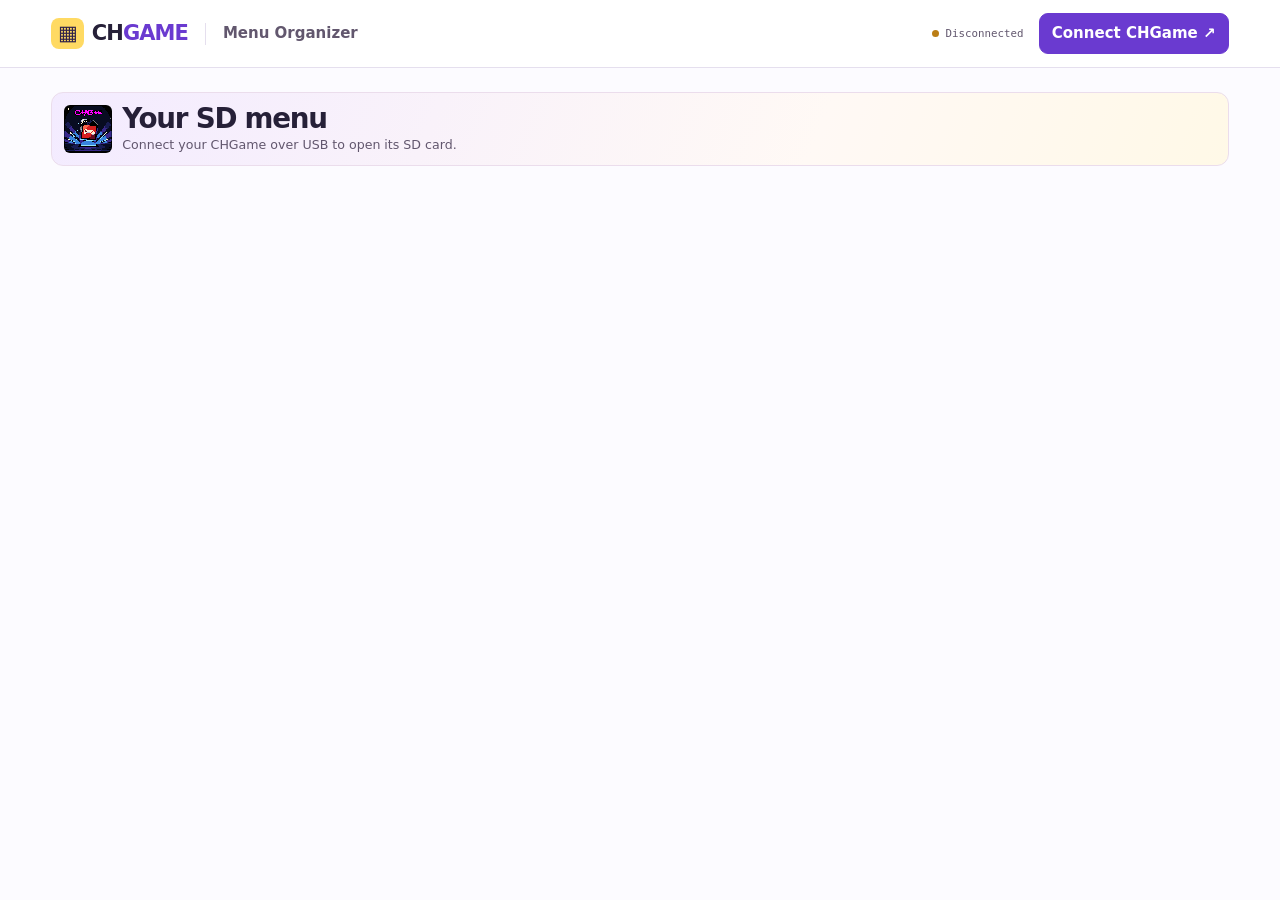
==== src/index.html @ 65e4be5d "Add the standalone CHGame menu organizer" ====
<!doctype html>
<html lang="en">
<head>
  <meta charset="utf-8">
  <meta name="viewport" content="width=device-width, initial-scale=1">
  <meta name="theme-color" content="#ffffff">
  <link rel="icon" href="assets/cover.png" type="image/png">
  <title>CHGame Menu Organizer</title>
  <link rel="stylesheet" href="style.css">
  <script type="module" src="app.mjs"></script>
</head>
<body>
  <header class="masthead">
    <a class="brand" href="" aria-label="CHGame Menu Organizer"><span class="mark" aria-hidden="true">▦</span> CH<span>GAME</span></a>
    <span class="divider"></span>
    <span class="product">Menu Organizer</span>
    <div class="device-actions">
      <span id="mode" class="connection" role="status"><i aria-hidden="true"></i><span id="mode-label">Disconnected</span></span>
      <button id="connect" class="primary">Connect CHGame <span aria-hidden="true">↗</span></button>
    </div>
  </header>

  <main>
      <div class="navigation" id="navigation" hidden>
        <nav id="categories" aria-label="Menu categories"></nav>
        <div id="device-controls" hidden>
          <button id="rescan">Rescan SD</button>
        </div>
      </div>
      <header class="category-header">
        <div class="category-identity">
          <button id="back-category" hidden>← Back</button>
          <img class="cover" id="cover" src="assets/cover.png" alt="">
          <div>
            <h1 id="heading">
              <span id="category-label">Your SD menu</span>
              <button type="button" id="rename-category" class="rename-category" hidden>
                <span id="rename-label"></span><span class="rename-icon" aria-hidden="true">✎</span>
              </button>
            </h1>
            <form id="rename-form" class="rename-form" hidden>
              <input id="category-name" aria-label="Category name" autocomplete="off" spellcheck="false">
              <button type="submit" class="primary">Done</button>
              <button type="button" id="cancel-rename">Cancel</button>
            </form>
            <p id="summary"></p>
          </div>
        </div>
        <div class="toolbar-actions" id="menu-toolbar" hidden>
          <select id="auto-organize" aria-label="Auto organize">
            <option value="">Auto organize</option>
            <option value="alphabetical">Alphabetical</option>
            <option value="newest" id="newest-option">Newest first</option>
            <option value="restore" id="restore-order" disabled>Restore manual order</option>
          </select>
          <button id="remove-category" class="danger" hidden>Remove category</button>
          <button id="import">Import .chgame</button>
          <button id="undo" disabled>Reset changes</button>
          <button id="save" class="primary" disabled>Save to SD</button>
        </div>
      </header>
      <p class="status" id="status" role="status"></p>
      <section id="transfer" class="transfer" aria-labelledby="transfer-title" hidden>
        <span class="transfer-icon" aria-hidden="true"></span>
        <div class="transfer-body">
          <div class="transfer-heading">
            <h2 id="transfer-title"></h2>
            <span id="transfer-count"></span>
          </div>
          <div id="transfer-phase" role="status"></div>
          <div id="transfer-file" hidden></div>
          <div class="transfer-track" id="transfer-track" role="progressbar" aria-label="Current SD transfer">
            <span id="transfer-fill"></span>
          </div>
        </div>
      </section>
      <div class="content" id="menu-content" hidden>
        <section class="shelf" id="shelf" aria-labelledby="heading">
          <aside class="inspector" id="inspector" aria-label="Selected entry" hidden></aside>
          <span id="insertion-bar" class="insertion-bar" aria-hidden="true" hidden></span>
        </section>
      </div>
  </main>
  <input id="package-file" type="file" accept=".chgame" hidden>
  <dialog id="install-dialog" aria-labelledby="install-title">
    <form method="dialog">
      <h2>Allow SD helper uploads?</h2>
      <p>The helper replaces the game in console memory. You can relaunch games from the SD card.</p>
      <div class="dialog-actions"><button value="cancel" autofocus>Cancel</button><button class="primary" value="install">Allow and remember</button></div>
    </form>
  </dialog>
  <dialog id="confirmation" aria-labelledby="confirmation-title" aria-describedby="confirmation-message">
    <form method="dialog">
      <h2 id="confirmation-title"></h2>
      <p id="confirmation-message"></p>
      <p id="confirmation-detail" hidden></p>
      <fieldset id="confirmation-choices" class="dialog-choices" hidden></fieldset>
      <label id="confirmation-field" class="dialog-field" hidden>
        <span id="confirmation-field-label"></span>
        <input id="confirmation-input" autocomplete="off">
      </label>
      <div id="cover-generator" class="cover-generator" hidden>
        <img id="generated-cover" width="128" height="128" alt="Category cover preview">
        <button id="shuffle-cover" type="button">↻ Shuffle cover</button>
      </div>
      <div class="dialog-actions">
        <button id="confirmation-cancel" type="button" autofocus>Cancel</button>
        <button id="confirmation-accept" class="primary" value="accept"></button>
      </div>
    </form>
  </dialog>
</body>
</html>
---- src/style.css ----
:root {
  color-scheme: light;
  font: 15px/1.5 "Instrument Sans", system-ui, sans-serif;
  --page: #fcfbff;
  --panel: #ffffff;
  --line: #e5dfee;
  --text: #262038;
  --muted: #62576e;
  --accent: #6a3ad0;
  --tint: #f1eaff;
  --mono: "IBM Plex Mono", ui-monospace, monospace;
}
* { box-sizing: border-box; }
body { margin: 0; background: var(--page); color: var(--text); }
[hidden] { display: none !important; }
button, select {
  font: inherit; border: 1px solid var(--line); border-radius: 9px; color: var(--text);
  background: white; padding: .58rem .82rem;
}
button { cursor: pointer; }
button:hover:not(:disabled) { border-color: #b59bdc; background: var(--tint); }
button:disabled { opacity: .46; cursor: default; }
button:focus-visible, a:focus-visible, select:focus-visible { outline: 2px solid var(--accent); outline-offset: 3px; }
button.primary { background: var(--accent); border-color: var(--accent); color: white; font-weight: 720; }
button.primary:hover:not(:disabled) { background: #5528b7; }
button.danger { color: #a22545; }
button.danger:hover:not(:disabled) { background: #fff0f3; border-color: #e1a4b3; }
button.primary.danger { background: #a22545; border-color: #a22545; color: white; }
button.primary.danger:hover:not(:disabled) { background: #851733; border-color: #851733; }
.masthead {
  min-height: 68px; display: flex; align-items: center; gap: 17px; padding: 10px clamp(14px, 4vw, 56px);
  border-bottom: 1px solid var(--line); background: white;
}
.brand { color: var(--text); display: flex; align-items: center; text-decoration: none; font-weight: 850; letter-spacing: -.045em; font-size: 1.4rem; white-space: nowrap; }
.brand span { color: var(--accent); }
.brand .mark { margin-right: .55rem; background: #ffda63; color: #302249; border-radius: 8px; padding: 0 .45rem; }
.divider { height: 22px; width: 1px; background: var(--line); }
.product { color: var(--muted); font-weight: 550; }
.device-actions { display: flex; align-items: center; gap: 1rem; margin-left: auto; }
.connection { font: .72rem var(--mono); color: var(--muted); white-space: nowrap; }
.connection i { display:inline-block; width: 7px; height: 7px; border-radius: 100%; background: #bb7e16; margin-right: 6px; }
.connection[data-live="true"] i { background: #218353; }
main { width: min(100%, 1430px); margin-inline: auto; padding: 24px clamp(14px, 4vw, 56px) 46px; }
.navigation { display: flex; justify-content: space-between; gap: 10px; flex-wrap: wrap; margin-bottom: 12px; }
#categories { display: flex; flex: 1 1 360px; min-width: 0; gap: 7px; overflow-x: auto; padding: 4px; }
#categories button { display: flex; align-items: center; gap: .5rem; flex: 0 0 auto; max-width: 240px; padding: .25rem .65rem .25rem .3rem; }
#categories span { overflow: hidden; text-overflow: ellipsis; white-space: nowrap; }
#categories button[aria-current] { background: var(--tint); color: #50229f; border-color: #c9adef; font-weight: 700; }
.category-divider { align-self: center; flex: 0 0 1px; height: 24px; margin-inline: 2px; background: #c9bcd9; }
.category-cover { display: block; width: 27px; height: 27px; border-radius: 5px; image-rendering: pixelated; object-fit: cover; }
#device-controls { display: flex; align-items: center; flex-wrap: wrap; gap: 6px; }
.category-header {
  display: flex; flex-wrap: wrap; justify-content: space-between; align-items: center;
  padding: 10px 12px; gap: 10px 16px;
  background: linear-gradient(112deg, #f3ebff, #fff9f5 65%, #fff9e7);
  border: 1px solid #ebddec; border-radius: 12px;
}
.category-identity { display: flex; align-items: center; gap: 10px; min-width: 0; }
.category-identity button { flex: 0 0 auto; }
.category-identity p { margin: 2px 0 0; font-size: .84rem; }
h1 { font-size: clamp(1.4rem, 3vw, 1.85rem); line-height: 1.12; letter-spacing: -.045em; margin: 0; overflow-wrap: anywhere; }
.category-header button.rename-category {
  display: inline-flex; align-items: baseline; text-align: left; gap: 7px; padding: 0;
  background: transparent; border: 0; font: inherit; font-weight: inherit; letter-spacing: inherit;
}
.rename-category:hover:not(:disabled) #rename-label { text-decoration: underline; text-decoration-thickness: 1px; text-underline-offset: 4px; }
.rename-category:disabled { opacity: 1; }
.rename-category:disabled .rename-icon { display: none; }
.rename-icon { color: var(--accent); flex: none; font-size: .63em; }
.rename-form { display: flex; align-items: center; flex-wrap: wrap; gap: 5px; }
.rename-form input {
  font: inherit; color: var(--text); background: white; border: 1px solid #b59bdc;
  border-radius: 8px; padding: .42rem .55rem; width: min(19ch, 100%); min-width: 0;
}
.rename-form input:focus-visible { outline: 2px solid var(--accent); outline-offset: 1px; }
.rename-form button { padding: .42rem .6rem; }
h2 { font-size: 1.25rem; letter-spacing: -.035em; margin: 0; }
p { color: var(--muted); margin: .48em 0 0; }
.cover { flex: 0 0 auto; width: 48px; aspect-ratio: 1; image-rendering: pixelated; border-radius: 6px; object-fit: cover; }
.toolbar-actions { display: flex; align-items: center; flex-wrap: wrap; gap: 6px; }
.toolbar-actions :is(button, select) { padding: .45rem .65rem; font-size: .88rem; }
.status { margin: 10px 0 14px; font-size: .87rem; }
.status:empty { display: none; }
.status[data-error="true"] { color: #a22545; }
.transfer {
  position: sticky; top: 10px; z-index: 3; display: flex; align-items: flex-start; gap: 12px;
  margin-block: 12px 16px; padding: 12px 14px; border-radius: 12px;
  border: 1px solid #c9adef; background: #faf5ff; box-shadow: 0 4px 12px #35205213;
}
.transfer-icon {
  display: grid; place-items: center; width: 29px; height: 29px; flex: none; border-radius: 8px;
  background: var(--tint); color: var(--accent); font-weight: 800;
}
.transfer[data-state="active"] .transfer-icon::before {
  content: ""; width: 13px; height: 13px; border: 2px solid #c9adef; border-top-color: var(--accent);
  border-radius: 50%; animation: transfer-spin .8s linear infinite;
}
.transfer[data-state="done"] { border-color: #a7d7bc; background: #f1fbf5; }
.transfer[data-state="done"] .transfer-icon { background: #d9f1e3; color: #17643c; }
.transfer[data-state="done"] .transfer-icon::before { content: "✓"; }
.transfer[data-state="error"] { border-color: #e1a4b3; background: #fff4f6; }
.transfer[data-state="error"] .transfer-icon { background: #fbe0e7; color: #a22545; }
.transfer[data-state="error"] .transfer-icon::before { content: "!"; }
.transfer-body { flex: 1; min-width: 0; }
.transfer-heading { display: flex; justify-content: space-between; align-items: baseline; gap: 8px; flex-wrap: wrap; }
.transfer-heading h2 { font-size: 1rem; }
#transfer-count, #transfer-file { color: var(--muted); font: .72rem/1.45 var(--mono); overflow-wrap: anywhere; }
#transfer-phase { color: var(--muted); font-size: .88rem; }
.transfer-track { position: relative; height: 6px; background: #eaddf8; overflow: hidden; margin-top: 8px; border-radius: 6px; }
.transfer-track span { display: block; height: 100%; border-radius: inherit; background: #7946d8; transition: width .15s ease-out; }
.transfer-track:not([aria-valuenow]) span { width: 30%; animation: transfer-sweep 1.15s ease-in-out infinite; }
@keyframes transfer-spin { to { transform: rotate(360deg); } }
@keyframes transfer-sweep { from { transform: translateX(-100%); } to { transform: translateX(335%); } }
@media (prefers-reduced-motion: reduce) {
  .transfer-icon::before, .transfer-track span { animation: none !important; transition: none; }
}
.shelf { position: relative; display: grid; grid-template-columns: repeat(auto-fill, minmax(min(100%, 154px), 1fr)); row-gap: 15px; min-width: 0; }
.tile-slot { position: relative; display: grid; grid-template-columns: minmax(0, 1fr); padding-inline: 12px; min-width: 0; }
.tile { padding: 6px; border-radius: 11px; background: var(--panel); min-width: 0; overflow: hidden; text-align: left; box-shadow: 0 2px 5px #3520520d; }
.tile[aria-pressed="true"] { background: #f6efff; border-color: #a47ae2; }
.tile[draggable="true"] { cursor: grab; }
.tile[data-dragged] { opacity: .42; }
.tile-select {
  position: absolute; inset: 12px 23px auto auto; width: 21px; height: 21px; margin: 0;
  accent-color: var(--accent); opacity: 0; cursor: pointer;
}
.tile-slot:hover .tile-select, .tile-slot:focus-within .tile-select, .tile-select:checked { opacity: 1; }
@media (hover: none) { .tile-select { opacity: 1; } }
.insertion-bar {
  position: absolute; pointer-events: none; z-index: 1; width: 5px; transform: translateX(-50%);
  border-radius: 5px; background: var(--accent); box-shadow: 0 0 0 3px #6a3ad025;
}
.poster { display: block; width: 100%; aspect-ratio: 1; object-fit: cover; border-radius: 6px; image-rendering: pixelated; background: #f5eefb; pointer-events: none; }
.tile strong { display: block; padding: 7px 4px 0; overflow: hidden; text-overflow: ellipsis; white-space: nowrap; font-size: .94rem; }
.tile small { display: block; padding: 2px 4px 5px; color: var(--muted); font: .66rem/1.4 var(--mono); }
.inspector {
  grid-column: 1 / -1; width: min(340px, calc(100% - 24px));
  margin-inline-start: clamp(12px, calc(var(--selected-offset, 0%) + 12px), max(12px, calc(100% - 352px)));
  background: var(--panel); border: 1px solid #c9adef; border-radius: 11px;
  padding: 12px; display: grid; gap: 8px; min-width: 0;
}
.inspector small { color: var(--muted); font: .72rem var(--mono); overflow-wrap: anywhere; }
.inspector h2 { overflow-wrap: anywhere; }
.inspector select { width: 100%; }
.inspector .controls { display: flex; gap: 6px; }
.inspector .controls button { flex: 1; padding-inline: .35rem; }
dialog { max-width: min(470px, 92vw); border: 1px solid #c9adef; border-radius: 15px; background: white; color: var(--text); padding: 24px; box-shadow: 0 12px 38px #35205230; }
dialog::backdrop { background: #35205266; }
.dialog-actions { display: flex; justify-content: flex-end; gap: 8px; margin-top: 22px; }
.dialog-choices { margin: 14px 0 0; border: 1px solid var(--line); padding: 8px 12px; border-radius: 9px; }
.dialog-choices legend { padding-inline: 5px; font-size: .82rem; color: var(--muted); }
.dialog-choices label { display: flex; align-items: flex-start; gap: 7px; padding-block: 5px; cursor: pointer; }
.dialog-choices small { display: block; color: var(--muted); }
.dialog-field { display: grid; gap: 4px; margin-top: 12px; }
.dialog-field input { font: inherit; padding: .45rem .6rem; border: 1px solid #b59bdc; border-radius: 7px; }
.cover-generator { display: flex; align-items: center; flex-wrap: wrap; gap: 12px; margin-top: 12px; }
.cover-generator img { display: block; width: 128px; height: 128px; border-radius: 8px; image-rendering: pixelated; }
body[data-import-drop] main { outline: 3px dashed var(--accent); outline-offset: -5px; border-radius: 18px; }
@media (max-width: 720px) {
  .masthead { gap: 9px; }
  .masthead .divider, .product { display: none; }
  main { padding-top: 15px; }
  .category-header button { padding: .42rem .62rem; font-size: .86rem; }
}
@media (max-width: 410px) {
  .device-actions { flex-direction: column-reverse; align-items: flex-end; gap: 3px; }
  .shelf { grid-template-columns: repeat(2, minmax(0, 1fr)); }
}
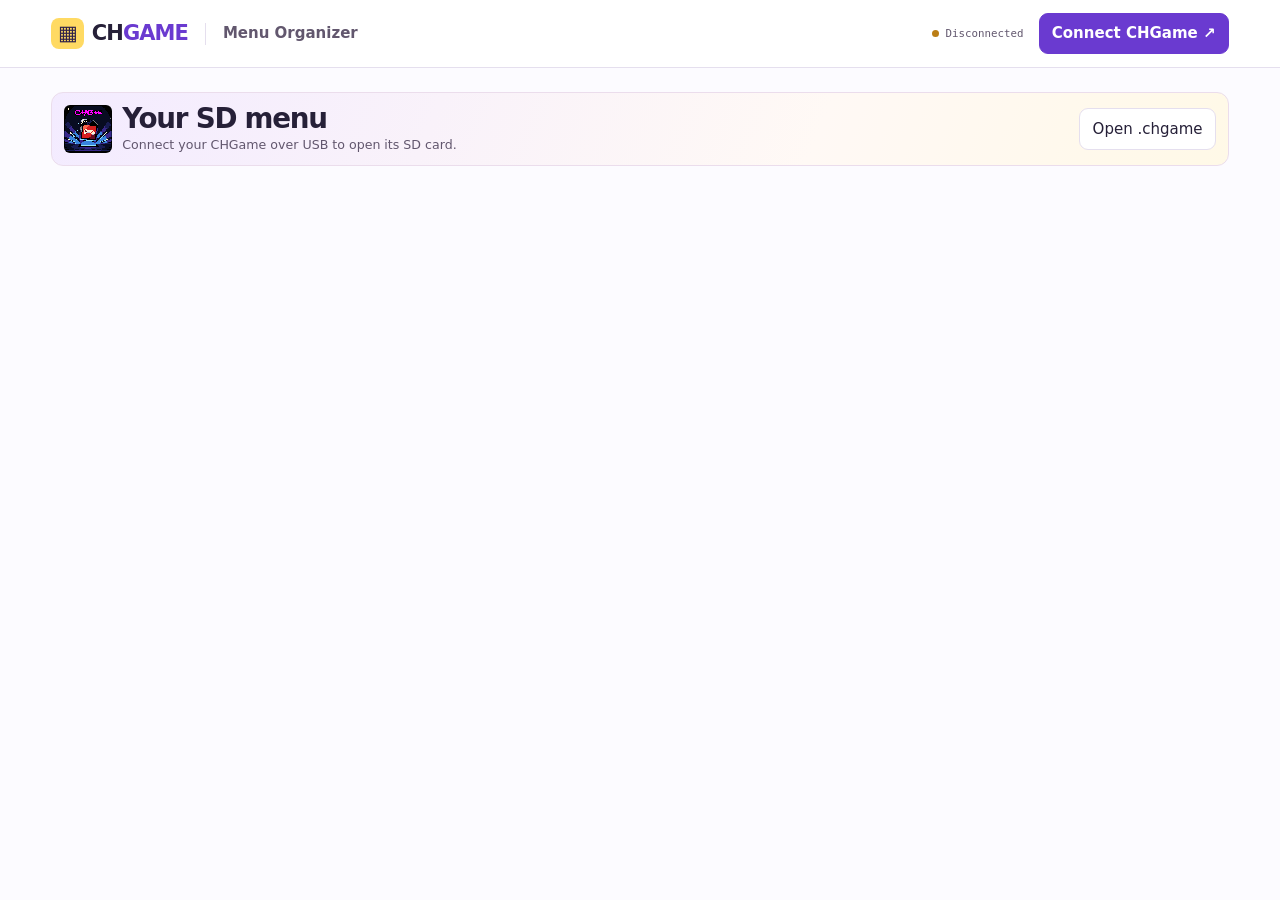
==== commit cc52e27f: "Preview packaged carts and add safe source links" ====
--- a/src/index.html
+++ b/src/index.html
@@ -54,12 +54,35 @@
             <option value="restore" id="restore-order" disabled>Restore manual order</option>
           </select>
           <button id="remove-category" class="danger" hidden>Remove category</button>
-          <button id="import">Import .chgame</button>
+          <button id="import">Open .chgame</button>
           <button id="undo" disabled>Reset changes</button>
           <button id="save" class="primary" disabled>Save to SD</button>
         </div>
+        <button id="open-cart" hidden>Open .chgame</button>
       </header>
       <p class="status" id="status" role="status"></p>
+      <section id="cart-preview" class="cart-preview" aria-labelledby="preview-title" hidden>
+        <div class="preview-header">
+          <div class="preview-identity">
+            <img id="preview-cover" width="128" height="128" alt="Packaged cart cover" hidden>
+            <div>
+              <h2 id="preview-title"></h2>
+              <p role="status"><span id="preview-summary"></span><span id="preview-download" hidden> · <a target="_blank" rel="noopener noreferrer"></a></span></p>
+              <p id="preview-source" hidden><a target="_blank" rel="noopener noreferrer"></a></p>
+            </div>
+          </div>
+          <div class="toolbar-actions">
+            <button id="preview-dismiss">Dismiss</button>
+            <button id="preview-import" class="primary" disabled>Install to SD</button>
+          </div>
+        </div>
+        <ul id="preview-games" class="preview-games" hidden></ul>
+        <details id="preview-assets" class="preview-assets" hidden>
+          <summary id="preview-asset-count"></summary>
+          <ul id="preview-asset-files"></ul>
+        </details>
+        <p id="preview-device" class="preview-device" hidden></p>
+      </section>
       <section id="transfer" class="transfer" aria-labelledby="transfer-title" hidden>
         <span class="transfer-icon" aria-hidden="true"></span>
         <div class="transfer-body">
--- a/src/style.css
+++ b/src/style.css
@@ -82,6 +82,18 @@
 .status { margin: 10px 0 14px; font-size: .87rem; }
 .status:empty { display: none; }
 .status[data-error="true"] { color: #a22545; }
+.cart-preview { margin-block: 12px 16px; padding: 14px; border: 1px solid #c9adef; background: white; border-radius: 12px; }
+.preview-header { display: flex; justify-content: space-between; align-items: flex-start; flex-wrap: wrap; gap: 8px 16px; }
+.preview-identity { display: flex; align-items: center; gap: 12px; min-width: 0; }
+#preview-cover { display: block; flex: 0 0 auto; width: 96px; height: 96px; border-radius: 7px; image-rendering: pixelated; }
+.preview-header h2 { overflow-wrap: anywhere; }
+.preview-header p, .preview-device { font-size: .88rem; overflow-wrap: anywhere; }
+.preview-games { display: grid; grid-template-columns: repeat(auto-fill, minmax(min(100%, 180px), 1fr)); gap: 6px; padding: 0; margin: 12px 0 0; max-height: 18rem; overflow: auto; list-style: none; }
+.preview-games li { padding: 6px 8px; border-radius: 7px; background: var(--tint); overflow-wrap: anywhere; }
+.preview-games small { display: block; color: var(--muted); }
+.preview-assets { margin-top: 10px; color: var(--muted); font-size: .88rem; }
+.preview-assets summary { cursor: pointer; }
+.preview-assets ul { max-height: 12rem; overflow: auto; overflow-wrap: anywhere; font-family: var(--mono); }
 .transfer {
   position: sticky; top: 10px; z-index: 3; display: flex; align-items: flex-start; gap: 12px;
   margin-block: 12px 16px; padding: 12px 14px; border-radius: 12px;
